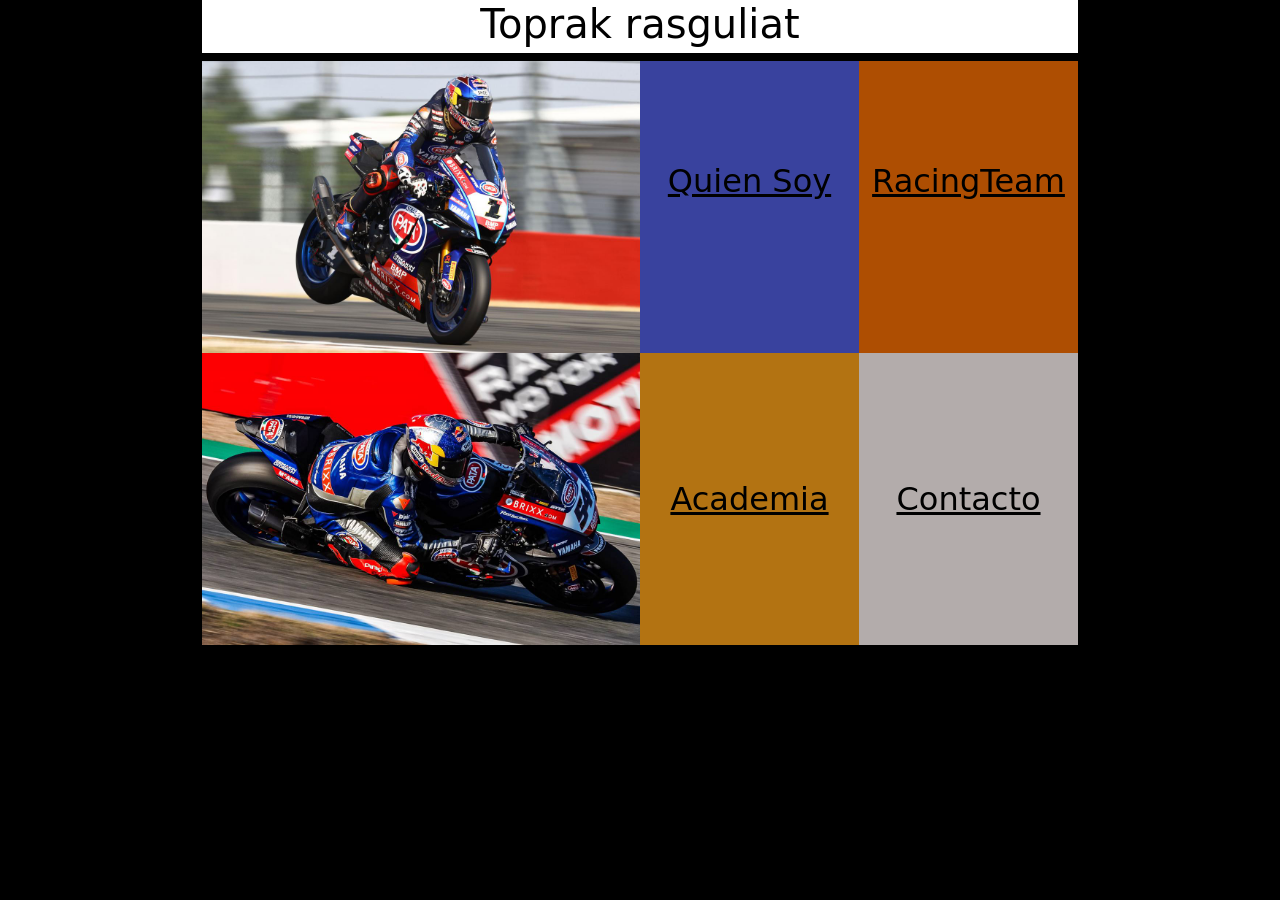
==== index.html @ b1d0558e "modificacione" ====
<!DOCTYPE html>
<html lang="en">
<head>
    <meta charset="UTF-8">
    <meta name="viewport" content="width=device-width, initial-scale=1.0">
    <title>Toprak</title>

    <link href="https://cdn.jsdelivr.net/npm/bootstrap@5.3.1/dist/css/bootstrap.min.css" rel="stylesheet" integrity="sha384-4bw+/aepP/YC94hEpVNVgiZdgIC5+VKNBQNGCHeKRQN+PtmoHDEXuppvnDJzQIu9" crossorigin="anonymous">
<script src="https://cdn.jsdelivr.net/npm/bootstrap@5.3.1/dist/js/bootstrap.bundle.min.js" integrity="sha384-HwwvtgBNo3bZJJLYd8oVXjrBZt8cqVSpeBNS5n7C8IVInixGAoxmnlMuBnhbgrkm" crossorigin="anonymous"></script>

    <link rel="stylesheet" href="./css/style.css">
</head>
<body>
        <div class="container">
            
            <h1>Toprak rasguliat</h1>
            <div class="principal">
                    
                    
                    <div class="div-toprak0"> 
                        <img src="../imagenes/toprak0.jpg">
                    </div>
                    <div class="div-toprak"> 
                        <img src="../imagenes/Toprak-Razgatlioglu-2.jpg">
                    </div>
                    
                        <a class="a-superbikes" href="./pages/superbikes.html">Quien Soy</a>
                    
                        <a class="a-racingteam" href="./pages/racingteam.html">RacingTeam</a>
                  
                        <a class="a-academia" href="./pages/preparaciones.html">Academia</a>
                   
                        <a class="a-contacto" href="./pages/contacto.html">Contacto</a>
                    
                
            </div>
            
        </div>

</body>
</html>
---- css/style.css ----
* {
    margin: 0;
    padding: 0;
    box-sizing: border-box;
}
img {
    width: 100%;
}

body {
    max-width: 900px;
    margin: auto;
    padding: auto;
    background-color: black;
}
a {
    text-decoration: underline;
}

.principal {
    display: flex;
    flex-direction: column;
}

 h1 {
    text-align: center;
    color: black;
    background-color: white;
    margin: 0 0 .5rem 0;
    padding: 0 0 .3rem 0;
}

.a-superbikes {
    display: flex;
    justify-content: center;
    background-color: rgb(82, 95, 225);
    font-size: xx-large;
    opacity: 70%;
    color: black;
    padding-block: .5rem;
}

.a-racingteam {
    display: flex;
    justify-content: center;
    
    background-color: rgb(248, 111, 3);
    font-size: xx-large;
    opacity: 70%;
    color: black;
    padding-block: .5rem;
}
.a-academia {
    display: flex;
    justify-content: center;
    align-items: center;
    background-color: rgb(255, 164, 27);
    font-size: xx-large;
    opacity: 70%;
    color: black;
    padding-block: .5rem;
}
.a-contacto {
    display: flex;
    justify-content: center;
    align-items: center;
    background-color: rgb(255, 246, 244);
    font-size: xx-large;
    opacity: 70%;
    color: black;
    padding-block: .5rem;
    
    
}
@media (min-width: 570px) {
  
    .h2 {
        position: relative;
    }
    .imagen-toprak {
        position: absolutes;
        padding-top: 3rem;
       
    }
    
    .principal {
        display: grid;
        grid-template-columns: 1fr 1fr;
        grid-template-areas: 
        "div-toprak0 div-toprak"
        "div-superbikes div-racingteam"
        "div-academia div-contacto";
        
    }
    
    .a-superbikes {
        padding-block: 6rem;

    }
    .a-racingteam {
        padding-block: 6rem;
    }
    .a-academia {
        padding-block: 6rem;
    }
    .a-contacto {
        padding-block: 6rem;
    }
    
}
@media (min-width: 1000px) {
    
    .h2 {
        position: relative;
    }

    .principal {
        display: grid;
        grid-template-columns: 1fr 1fr 1fr 1fr;
        grid-template-areas: 
        "div-toprak0 div-toprak0 div-superbikes div-racingteam"
        "div-toprak div-toprak div-preparaciones div-contacto"
    }

    .div-toprak0 {
        grid-column-start: 1;
        grid-column-end: 3;
        grid-row-start: 0;
        grid-row-end: 2;
        
    }
    .div-toprak {
        grid-column-start: 1;
        grid-column-end: 3;
        grid-row-start: 0;
        grid-row-end: 3; 
    }

    .a-superbikes:hover {
            transition: background-color 0.5s;
            background-color: rgb(23, 23, 169);
        
        }
    .a-racingteam:hover {
            transition: background-color 0.5s;
            background-color: rgb(120, 68, 6);
    }
    .a-academia:hover {
        transition: background-color 0.5s;
        background-color: rgb(96, 96, 13);
    }
    .a-contacto:hover {
        transition: background-color 0.5s;
        background-color: rgb(88, 88, 89);
    }
}
/* SUPERBIKES */ 
.navbar {
    background-color: red;
}
.toprak-title {
  list-style-type: none;  
  text-decoration: none;
  color: white;
  font-size: xx-large;
  padding-left: 1rem;

}
.navbar-toggler {
    margin-right: 1rem;
}
.navbar-nav {
    padding-left: 1.25rem;
}
.titulo-superbikes {
    
    color: white;
    display: flex;
    justify-content: center;

}
.h2 {
    text-align: center;
    color: white;
    margin: 1rem 0 .5rem 0;
    padding: 0 0 .3rem 0;
}
.p {
    text-align: start;
    color: white;
}
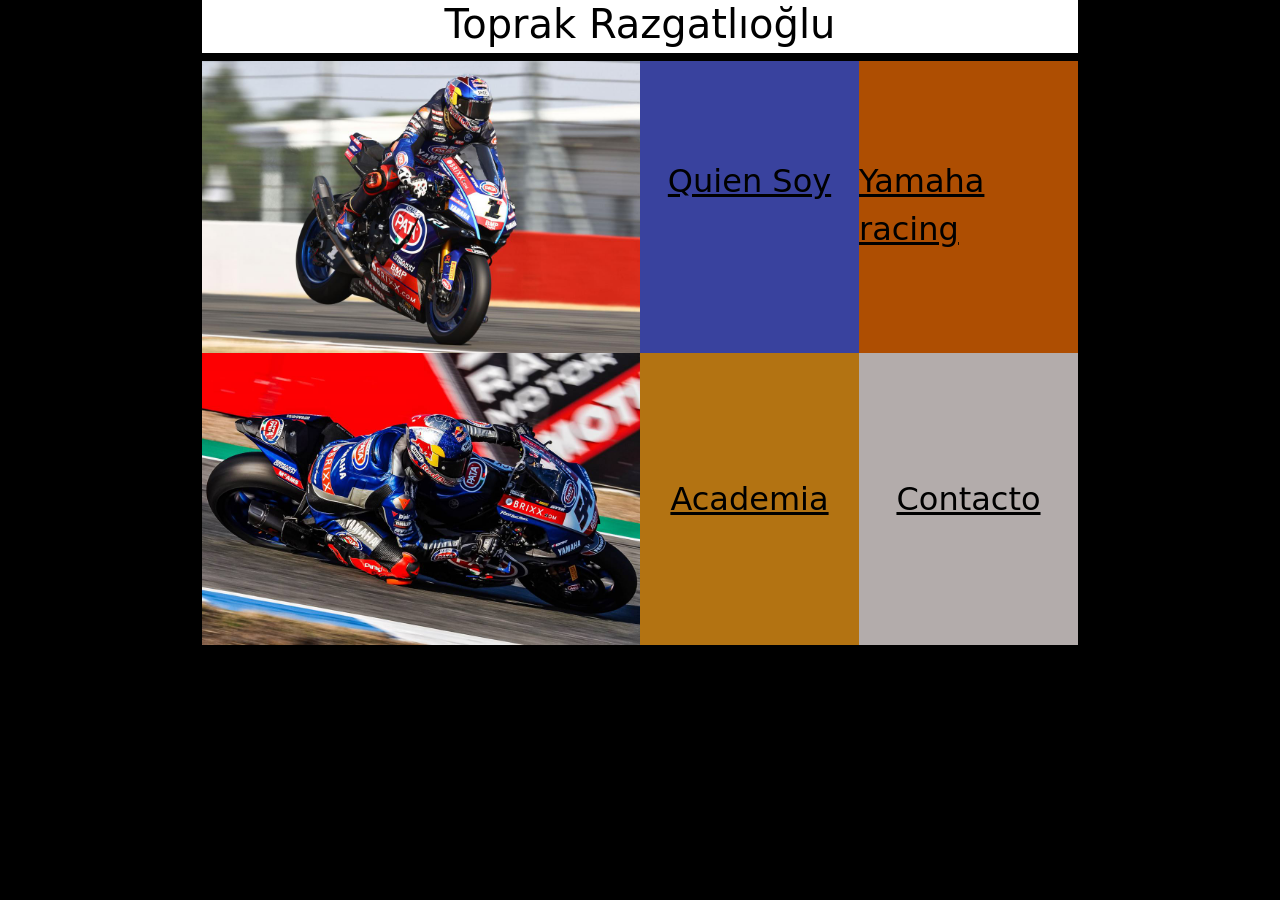
==== commit fefca201: "actualizacion" ====
--- a/index.html
+++ b/index.html
@@ -13,22 +13,22 @@
 <body>
         <div class="container">
             
-            <h1>Toprak rasguliat</h1>
+            <h1>Toprak Razgatlıoğlu</h1>
             <div class="principal">
                     
                     
                     <div class="div-toprak0"> 
-                        <img src="../imagenes/toprak0.jpg">
+                        <img src="./imagenes/toprak0.jpg">
                     </div>
                     <div class="div-toprak"> 
-                        <img src="../imagenes/Toprak-Razgatlioglu-2.jpg">
+                        <img src="./imagenes/Toprak-Razgatlioglu-2.jpg">
                     </div>
                     
-                        <a class="a-superbikes" href="./pages/superbikes.html">Quien Soy</a>
+                        <a class="a-superbikes" href="./pages/quiensoy.html">Quien Soy</a>
                     
-                        <a class="a-racingteam" href="./pages/racingteam.html">RacingTeam</a>
+                        <a class="a-racingteam" href="./pages/yamaha-racing.html">Yamaha racing</a>
                   
-                        <a class="a-academia" href="./pages/preparaciones.html">Academia</a>
+                        <a class="a-academia" href="./pages/academia.html">Academia</a>
                    
                         <a class="a-contacto" href="./pages/contacto.html">Contacto</a>
                     
--- a/css/style.css
+++ b/css/style.css
@@ -72,7 +72,207 @@
     
     
 }
+
+/* QuienSoy */ 
+.navbar {
+    background-color: red;
+    display: flex;
+}
+.menu-mobil-superbikes {
+    width: 100%;
+    display: flex;
+   justify-content: space-between;
+    
+}
+
+.toprak-title {
+  list-style-type: none;  
+  text-decoration: none;
+  color: white;
+  font-size: xx-large;
+  padding-left: 1rem;
+  margin-left: 1rem;
+
+}
+.navbar-toggler {
+    margin-right: 1rem;
+}
+.navbar-nav {
+    padding-left: 2.15rem;
+}
+.titulo-superbikes {
+    
+    color: white;
+    display: flex;
+    justify-content: center;
+
+}
+.h2 {
+    display: flex;
+    justify-content: center;
+    background-color: white;
+    text-align: center;
+    color: black;
+    margin: 1rem 1rem .5rem 1rem;
+    padding: 0 0 .3rem 0;
+    
+}
+.p-quiensoy {
+    text-align: start;
+    color: white;
+    margin: .25rem 1rem 0 1rem;
+}
+.menu-desktop-superbikes {
+    display: none;
+}
+
+/* Yamaha Racing */
+.yamaha_racing {
+    background-color: black;
+    color: white;
+    margin-top: 1rem;
+    padding: 1rem;
+}
+.img-yamaharacing {
+    margin-left: 1rem;
+    max-width: 90%;
+    display: flex;
+    justify-content: center;
+    align-items: center;
+    align-content: center;
+}
+.p-yamaha {
+    color:white;
+    padding: 1rem;
+}
+
+/* Academia */
+
+.div-h1 {
+    display: flex;
+    justify-content: center;
+    align-items: stretch;
+    margin: .5rem 1rem 0rem 1rem;
+    color: white;
+    text-decoration-line: none;
+    font-size: 1.7rem;
+}
+.div-h1 > h1 {
+    padding-inline: 1rem;
+}
+.tarjetitas {
+    display: flex;
+    flex-direction: column;
+    margin-inline: 0rem;
+}
+.tarjetita1 {
+    background-color: #999;
+    margin: 1rem 1rem;
+    flex: 1;
+    max-width: 32rem;
+}
+.h2_academia {
+    display: inline;
+    padding: .1rem .1rem .1rem .1rem;
+    color: white;
+    background-color: red;
+}
+.p_academia {
+    color: white;
+    margin: .5rem .5rem .5rem .5rem;
+}
+.a_academia {
+    text-decoration: none;
+    list-style-type: none;
+    color: white;
+    background-color: black;
+    font-size: larger;
+    border-radius: .1rem ;
+}
+.img-academia {
+    width: 95%;
+    margin-inline: 1rem;
+    justify-content: center;
+    align-items: center;
+    align-content: center;
+}
+
+/* CONTACTO */
+.h1-contacto {
+    margin: 1rem 0 1rem 0;
+}
+.contacto {
+    display: flex;
+    justify-content: center;
+    align-items: stretch;
+    margin: 0rem 1rem 0rem 1rem;
+    color: white;
+    text-decoration-line: none;
+    font-size: 1.7rem;
+}
+.label {
+    color: white;
+}
+
+form {
+    margin: 0 auto;
+    width: 250px;
+    padding: 1em;
+    border: 1px solid #ccc;
+    border-radius: 1em;
+  }
+  
+ul {
+    list-style: none;
+    padding: 0;
+    margin: 0;
+  }
+  
+form li + li {
+    margin-top: 1em;
+  }
+  
+label {
+    display: inline-block;
+    width: 90px;
+    text-align: left;
+    
+  }
+  
+input,textarea {
+    font: 1em sans-serif;
+    width: 200px;
+    box-sizing: border-box;
+    border: 1px solid #999;
+  }
+  
+input:focus,textarea:focus {
+    border-color: #000;
+  }
+  
+textarea {
+    vertical-align: top;
+    height: 3em;
+  }
+  
+.button {
+    padding-left: 90px; 
+  }
+  
+button {
+    margin-left: 0.5em;
+  }
+  
+.boton-enviar {
+    display: flex;
+    margin: 0.3rem 1rem 1rem 0rem;
+    font-size: large; 
+    }
+
+    
+
 @media (min-width: 570px) {
+
   
     .h2 {
         position: relative;
@@ -106,8 +306,179 @@
     .a-contacto {
         padding-block: 6rem;
     }
-    
-}
+
+    /* Medias Quien soy */
+   .navbar {
+    display: flex;
+    
+   }
+    .menu-mobil-superbikes {
+        display: none;
+    }
+    .menu-desktop-superbikes {
+        display: flex; 
+        flex: 1;
+        justify-content: space-between;  
+        display: flex;
+        flex: 1;
+        align-content: center;
+        align-items: center;
+        margin-right: 2rem;
+    }
+    .menu-desktop-superbikes > * {
+        list-style-type: none;
+        text-decoration: none;
+        color:black;
+        background-color: white;
+        padding-inline: .1rem;
+    }
+    .toprak-title {
+        color: white;
+        background-color: transparent;
+    }
+    .main_quiensoy {
+        display: flex;
+        flex-direction: column;
+    }
+    .quien_soy_img {
+        display: flex;
+        width: 50%;
+        align-items: center;
+        align-content: center;
+    }
+   
+    .div_quiensoy_letras {
+        display: flex;
+        flex-direction: row;
+        align-items: center;
+        flex: 1;
+        justify-content: space-around;
+        
+    }
+    .h2 {
+        display: flex;  
+    }
+    .p-quiensoy {
+        display: flex;
+        text-align: center;  
+        max-width: 10rem;
+    }
+    .quien_soy_img2 {
+        max-width: 24%;
+        
+    }
+
+    /* MEDIAS ACADEMIA */
+
+    .tarjetitas {
+        display: flex;
+        flex-direction: row;
+        padding-inline:1rem ;
+    }
+    .tarjetita1 {
+        background-color: #999;
+        margin: 1rem 1rem;
+        flex: 1;
+    }
+    .h2_academia {
+        display: inline;
+        padding: .1rem .1rem .1rem .1rem;
+        color: white;
+        background-color: red;
+    }
+    .p_academia {
+        color: white;
+        margin: .5rem .5rem .5rem .5rem;
+    }
+    .a_academia {
+        text-decoration: none;
+        list-style-type: none;
+        color: white;
+        background-color: black;
+        font-size: larger;
+        border-radius: .1rem ;
+    }
+    .img-academia {
+        width: 95%;
+        margin-inline: 1rem;
+    }
+
+    /* MEDIAS CONTACTO*/
+    .h1-contacto {
+        margin: 1rem 0 1rem 0;
+        }
+    .contacto {
+        display: flex;
+        justify-content: center;
+        align-items: stretch;
+        margin: 0rem 1rem 0rem 1rem;
+        color: white;
+        text-decoration-line: none;
+        font-size: 1.7rem;
+    }
+    .label {
+        color: white;
+    }
+    
+    form {
+        margin: 0 auto;
+        width: 400px;
+        padding: 1em;
+        border: 1px solid #ccc;
+        border-radius: 1em;
+      }
+      
+    ul {
+        list-style: none;
+        padding: 0;
+        margin: 0;
+      }
+      
+    form li + li {
+        margin-top: 1em;
+      }
+      
+    label {
+        display: inline-block;
+        width: 90px;
+        text-align: left;
+        
+      }
+      
+    input,textarea {
+        font: 1em sans-serif;
+        width: 320px;
+        box-sizing: border-box;
+        border: 1px solid #999;
+      }
+      
+    input:focus,textarea:focus {
+        border-color: #000;
+      }
+      
+    textarea {
+        vertical-align: top;
+        height: 9em;
+      }
+      
+    .button {
+        padding-left: 90px; 
+      }
+      
+    button {
+        margin-left: 0.5em;
+      }
+      
+    .boton-enviar {
+        display: flex;
+        margin: 0.3rem 1rem 1rem 0rem;
+        align-content: center;
+        font-size: medium;
+        }
+
+}
+
+
 @media (min-width: 1000px) {
     
     .h2 {
@@ -154,43 +525,4 @@
         background-color: rgb(88, 88, 89);
     }
 }
-/* SUPERBIKES */ 
-.navbar {
-    background-color: red;
-}
-.toprak-title {
-  list-style-type: none;  
-  text-decoration: none;
-  color: white;
-  font-size: xx-large;
-  padding-left: 1rem;
-
-}
-.navbar-toggler {
-    margin-right: 1rem;
-}
-.navbar-nav {
-    padding-left: 1.25rem;
-}
-.titulo-superbikes {
-    
-    color: white;
-    display: flex;
-    justify-content: center;
-
-}
-.h2 {
-    text-align: center;
-    color: white;
-    margin: 1rem 0 .5rem 0;
-    padding: 0 0 .3rem 0;
-}
-.p {
-    text-align: start;
-    color: white;
-}
-
-
- 
-
-
+
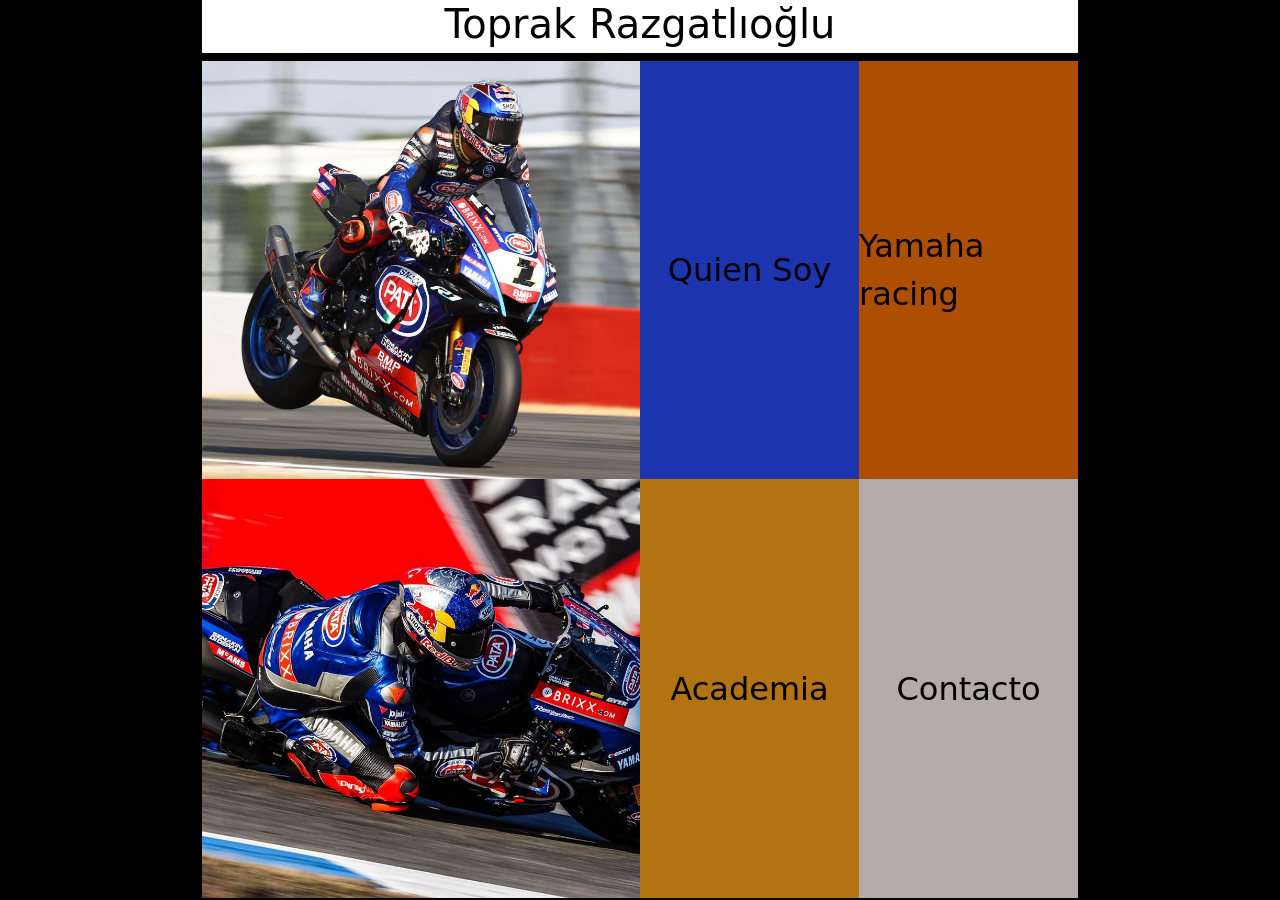
==== commit 566c906d: "SegundaEntrega" ====
--- a/index.html
+++ b/index.html
@@ -24,7 +24,7 @@
                         <img src="./imagenes/Toprak-Razgatlioglu-2.jpg">
                     </div>
                     
-                        <a class="a-superbikes" href="./pages/quiensoy.html">Quien Soy</a>
+                        <a class="a-quiensoy" href="./pages/quiensoy.html">Quien Soy</a>
                     
                         <a class="a-racingteam" href="./pages/yamaha-racing.html">Yamaha racing</a>
                   
--- a/css/style.css
+++ b/css/style.css
@@ -2,55 +2,62 @@
     margin: 0;
     padding: 0;
     box-sizing: border-box;
-}
-img {
+  }
+  
+  img {
     width: 100%;
-}
+    object-fit: cover;
+    height: 100%;
 
-body {
+  }
+  
+  body {
     max-width: 900px;
     margin: auto;
     padding: auto;
     background-color: black;
-}
-a {
-    text-decoration: underline;
-}
-
-.principal {
+  }
+  
+  a {
+    text-decoration: none;
+  }
+  
+  .principal {
     display: flex;
     flex-direction: column;
-}
-
- h1 {
+  }
+  
+  h1 {
     text-align: center;
     color: black;
     background-color: white;
-    margin: 0 0 .5rem 0;
-    padding: 0 0 .3rem 0;
-}
-
-.a-superbikes {
-    display: flex;
-    justify-content: center;
-    background-color: rgb(82, 95, 225);
+    margin: 0 0 0.5rem 0;
+    padding: 0 0 0.3rem 0;
+  }
+  
+  .a-quiensoy {
+    display: flex;
+    justify-content: center;
+    background-color: rgb(41, 76, 250);
     font-size: xx-large;
     opacity: 70%;
     color: black;
-    padding-block: .5rem;
-}
-
-.a-racingteam {
-    display: flex;
-    justify-content: center;
-    
+    padding-block: 0.5rem;
+    align-items: center;
+  }
+  
+  .a-racingteam {
+    display: flex;
+    justify-content: center;
     background-color: rgb(248, 111, 3);
     font-size: xx-large;
     opacity: 70%;
     color: black;
-    padding-block: .5rem;
-}
-.a-academia {
+    padding-block: 0.5rem;
+    align-items: center;
+  }
+  
+  .a-academia {
     display: flex;
     justify-content: center;
     align-items: center;
@@ -58,9 +65,11 @@
     font-size: xx-large;
     opacity: 70%;
     color: black;
-    padding-block: .5rem;
-}
-.a-contacto {
+    padding-block: 0.5rem;
+    align-items: center;
+  }
+  
+  .a-contacto {
     display: flex;
     justify-content: center;
     align-items: center;
@@ -68,140 +77,150 @@
     font-size: xx-large;
     opacity: 70%;
     color: black;
-    padding-block: .5rem;
-    
-    
-}
-
-/* QuienSoy */ 
-.navbar {
+    padding-block: 0.5rem;
+    align-items: center;
+  }
+  
+  /* QuienSoy */
+  .navbar {
     background-color: red;
     display: flex;
-}
-.menu-mobil-superbikes {
+  }
+  
+  .menu-mobil-superbikes {
     width: 100%;
     display: flex;
-   justify-content: space-between;
-    
-}
-
-.toprak-title {
-  list-style-type: none;  
-  text-decoration: none;
-  color: white;
-  font-size: xx-large;
-  padding-left: 1rem;
-  margin-left: 1rem;
-
-}
-.navbar-toggler {
+    justify-content: space-between;
+  }
+  
+  .toprak-title {
+    list-style-type: none;
+    text-decoration: none;
+    color: white;
+    font-size: xx-large;
+    padding-left: 1rem;
+    margin-left: 1rem;
+  }
+  
+  .navbar-toggler {
     margin-right: 1rem;
-}
-.navbar-nav {
+  }
+  
+  .navbar-nav {
     padding-left: 2.15rem;
-}
-.titulo-superbikes {
-    
-    color: white;
-    display: flex;
-    justify-content: center;
-
-}
-.h2 {
+  }
+  
+  .titulo-superbikes {
+    color: white;
+    display: flex;
+    justify-content: center;
+  }
+  
+  .h2 {
     display: flex;
     justify-content: center;
     background-color: white;
     text-align: center;
     color: black;
-    margin: 1rem 1rem .5rem 1rem;
-    padding: 0 0 .3rem 0;
-    
-}
-.p-quiensoy {
+    margin: 1rem 1rem 0.5rem 1rem;
+    padding: 0 0 0.3rem 0;
+  }
+  
+  .p-quiensoy {
     text-align: start;
     color: white;
-    margin: .25rem 1rem 0 1rem;
-}
-.menu-desktop-superbikes {
+    margin: 0.25rem 1rem 0 1rem;
+  }
+  
+  .menu-desktop-superbikes {
     display: none;
-}
-
-/* Yamaha Racing */
-.yamaha_racing {
+  }
+  
+  /* Yamaha Racing */
+  .yamaha_racing {
     background-color: black;
     color: white;
     margin-top: 1rem;
     padding: 1rem;
-}
-.img-yamaharacing {
+  }
+  
+  .img-yamaharacing {
     margin-left: 1rem;
     max-width: 90%;
     display: flex;
     justify-content: center;
     align-items: center;
     align-content: center;
-}
-.p-yamaha {
-    color:white;
+  }
+  
+  .p-yamaha {
+    color: white;
     padding: 1rem;
-}
-
-/* Academia */
-
-.div-h1 {
+  }
+  
+  /* Academia */
+  .div-h1 {
     display: flex;
     justify-content: center;
     align-items: stretch;
-    margin: .5rem 1rem 0rem 1rem;
+    margin: 0.5rem 1rem 0rem 1rem;
     color: white;
     text-decoration-line: none;
     font-size: 1.7rem;
-}
-.div-h1 > h1 {
+  }
+  
+  .div-h1 > h1 {
     padding-inline: 1rem;
-}
-.tarjetitas {
+  }
+  
+  .tarjetitas {
     display: flex;
     flex-direction: column;
     margin-inline: 0rem;
-}
-.tarjetita1 {
+  }
+  
+  .tarjetita1 {
     background-color: #999;
     margin: 1rem 1rem;
     flex: 1;
     max-width: 32rem;
-}
-.h2_academia {
+  }
+  
+  .h2_academia {
     display: inline;
-    padding: .1rem .1rem .1rem .1rem;
+    padding: 0.1rem 0.1rem 0.1rem 0.1rem;
     color: white;
     background-color: red;
-}
-.p_academia {
-    color: white;
-    margin: .5rem .5rem .5rem .5rem;
-}
-.a_academia {
+  }
+  
+  .p_academia {
+    color: white;
+    margin: 0.5rem 0.5rem 0.5rem 0.5rem;
+  }
+  
+  .a_academia {
     text-decoration: none;
     list-style-type: none;
     color: white;
     background-color: black;
     font-size: larger;
-    border-radius: .1rem ;
-}
-.img-academia {
+    border-radius: 0.1rem;
+  }
+  
+  .img-academia {
     width: 95%;
     margin-inline: 1rem;
     justify-content: center;
     align-items: center;
     align-content: center;
-}
-
-/* CONTACTO */
-.h1-contacto {
+  }
+  
+  /* CONTACTO */
+  .h1-contacto {
     margin: 1rem 0 1rem 0;
-}
-.contacto {
+  }
+  
+  .contacto {
     display: flex;
     justify-content: center;
     align-items: stretch;
@@ -209,12 +228,13 @@
     color: white;
     text-decoration-line: none;
     font-size: 1.7rem;
-}
-.label {
-    color: white;
-}
-
-form {
+  }
+  
+  .label {
+    color: white;
+  }
+  
+  form {
     margin: 0 auto;
     width: 250px;
     padding: 1em;
@@ -222,307 +242,266 @@
     border-radius: 1em;
   }
   
-ul {
+  ul {
     list-style: none;
     padding: 0;
     margin: 0;
   }
   
-form li + li {
+  form li + li {
     margin-top: 1em;
   }
   
-label {
+  label {
     display: inline-block;
     width: 90px;
     text-align: left;
-    
-  }
-  
-input,textarea {
+  }
+  
+  input, textarea {
     font: 1em sans-serif;
     width: 200px;
     box-sizing: border-box;
     border: 1px solid #999;
   }
   
-input:focus,textarea:focus {
+  input:focus, textarea:focus {
     border-color: #000;
   }
   
-textarea {
+  textarea {
     vertical-align: top;
     height: 3em;
   }
   
-.button {
-    padding-left: 90px; 
-  }
-  
-button {
+  .button {
+    padding-left: 90px;
+  }
+  
+  button {
     margin-left: 0.5em;
   }
   
-.boton-enviar {
+  .boton-enviar {
     display: flex;
     margin: 0.3rem 1rem 1rem 0rem;
-    font-size: large; 
-    }
-
-    
-
-@media (min-width: 570px) {
-
-  
+    font-size: large;
+  }
+  
+  @media (min-width: 570px) {
     .h2 {
-        position: relative;
+      position: relative;
     }
     .imagen-toprak {
-        position: absolutes;
-        padding-top: 3rem;
-       
-    }
-    
+      position: absolutes;
+      padding-top: 1rem;
+    }
     .principal {
-        display: grid;
-        grid-template-columns: 1fr 1fr;
-        grid-template-areas: 
-        "div-toprak0 div-toprak"
-        "div-superbikes div-racingteam"
-        "div-academia div-contacto";
-        
-    }
-    
-    .a-superbikes {
-        padding-block: 6rem;
-
+      display: grid;
+      grid-template-columns: 1fr 1fr;
+      grid-template-areas: "div-toprak0 div-toprak" "div-superbikes div-racingteam" "div-academia div-contacto";
+      margin-top: 0.5rem;
+      min-height: 93vh;
+    }
+    .a-quiensoy {
+      padding-block: 6rem;
     }
     .a-racingteam {
-        padding-block: 6rem;
+      padding-block: 6rem;
     }
     .a-academia {
-        padding-block: 6rem;
+      padding-block: 6rem;
     }
     .a-contacto {
-        padding-block: 6rem;
-    }
-
+      padding-block: 6rem;
+    }
     /* Medias Quien soy */
-   .navbar {
-    display: flex;
-    
-   }
+    .navbar {
+      display: flex;
+    }
     .menu-mobil-superbikes {
-        display: none;
+      display: none;
     }
     .menu-desktop-superbikes {
-        display: flex; 
-        flex: 1;
-        justify-content: space-between;  
-        display: flex;
-        flex: 1;
-        align-content: center;
-        align-items: center;
-        margin-right: 2rem;
+      display: flex;
+      flex: 1;
+      justify-content: space-between;
+      display: flex;
+      flex: 1;
+      align-content: center;
+      align-items: center;
+      margin-right: 2rem;
     }
     .menu-desktop-superbikes > * {
-        list-style-type: none;
-        text-decoration: none;
-        color:black;
-        background-color: white;
-        padding-inline: .1rem;
+      list-style-type: none;
+      text-decoration: none;
+      color: black;
+      background-color: white;
+      padding-inline: 0.1rem;
     }
     .toprak-title {
-        color: white;
-        background-color: transparent;
+      color: white;
+      background-color: transparent;
     }
     .main_quiensoy {
-        display: flex;
-        flex-direction: column;
+      display: flex;
+      flex-direction: column;
     }
     .quien_soy_img {
-        display: flex;
-        width: 50%;
-        align-items: center;
-        align-content: center;
-    }
-   
+      display: flex;
+      width: 50%;
+      align-items: center;
+      align-content: center;
+    }
     .div_quiensoy_letras {
-        display: flex;
-        flex-direction: row;
-        align-items: center;
-        flex: 1;
-        justify-content: space-around;
-        
+      display: flex;
+      flex-direction: row;
+      align-items: center;
+      flex: 1;
+      justify-content: space-around;
     }
     .h2 {
-        display: flex;  
+      display: flex;
     }
     .p-quiensoy {
-        display: flex;
-        text-align: center;  
-        max-width: 10rem;
+      display: flex;
+      text-align: center;
+      max-width: 10rem;
     }
     .quien_soy_img2 {
-        max-width: 24%;
-        
-    }
-
+      max-width: 24%;
+    }
     /* MEDIAS ACADEMIA */
-
     .tarjetitas {
-        display: flex;
-        flex-direction: row;
-        padding-inline:1rem ;
+      display: flex;
+      flex-direction: row;
+      padding-inline: 1rem;
     }
     .tarjetita1 {
-        background-color: #999;
-        margin: 1rem 1rem;
-        flex: 1;
+      background-color: #999;
+      margin: 1rem 1rem;
+      flex: 1;
     }
     .h2_academia {
-        display: inline;
-        padding: .1rem .1rem .1rem .1rem;
-        color: white;
-        background-color: red;
+      display: inline;
+      padding: 0.1rem 0.1rem 0.1rem 0.1rem;
+      color: white;
+      background-color: red;
     }
     .p_academia {
-        color: white;
-        margin: .5rem .5rem .5rem .5rem;
+      color: white;
+      margin: 0.5rem 0.5rem 0.5rem 0.5rem;
     }
     .a_academia {
-        text-decoration: none;
-        list-style-type: none;
-        color: white;
-        background-color: black;
-        font-size: larger;
-        border-radius: .1rem ;
+      text-decoration: none;
+      list-style-type: none;
+      color: white;
+      background-color: black;
+      font-size: larger;
+      border-radius: 0.1rem;
     }
     .img-academia {
-        width: 95%;
-        margin-inline: 1rem;
-    }
-
+      width: 95%;
+      margin-inline: 1rem;
+    }
     /* MEDIAS CONTACTO*/
     .h1-contacto {
-        margin: 1rem 0 1rem 0;
-        }
+      margin: 1rem 0 1rem 0;
+    }
     .contacto {
-        display: flex;
-        justify-content: center;
-        align-items: stretch;
-        margin: 0rem 1rem 0rem 1rem;
-        color: white;
-        text-decoration-line: none;
-        font-size: 1.7rem;
+      display: flex;
+      justify-content: center;
+      align-items: stretch;
+      margin: 0rem 1rem 0rem 1rem;
+      color: white;
+      text-decoration-line: none;
+      font-size: 1.7rem;
     }
     .label {
-        color: white;
-    }
-    
+      color: white;
+    }
     form {
-        margin: 0 auto;
-        width: 400px;
-        padding: 1em;
-        border: 1px solid #ccc;
-        border-radius: 1em;
-      }
-      
+      margin: 0 auto;
+      width: 400px;
+      padding: 1em;
+      border: 1px solid #ccc;
+      border-radius: 1em;
+    }
     ul {
-        list-style: none;
-        padding: 0;
-        margin: 0;
-      }
-      
+      list-style: none;
+      padding: 0;
+      margin: 0;
+    }
     form li + li {
-        margin-top: 1em;
-      }
-      
+      margin-top: 1em;
+    }
     label {
-        display: inline-block;
-        width: 90px;
-        text-align: left;
-        
-      }
-      
-    input,textarea {
-        font: 1em sans-serif;
-        width: 320px;
-        box-sizing: border-box;
-        border: 1px solid #999;
-      }
-      
-    input:focus,textarea:focus {
-        border-color: #000;
-      }
-      
+      display: inline-block;
+      width: 90px;
+      text-align: left;
+    }
+    input, textarea {
+      font: 1em sans-serif;
+      width: 320px;
+      box-sizing: border-box;
+      border: 1px solid #999;
+    }
+    input:focus, textarea:focus {
+      border-color: #000;
+    }
     textarea {
-        vertical-align: top;
-        height: 9em;
-      }
-      
+      vertical-align: top;
+      height: 9em;
+    }
     .button {
-        padding-left: 90px; 
-      }
-      
+      padding-left: 90px;
+    }
     button {
-        margin-left: 0.5em;
-      }
-      
+      margin-left: 0.5em;
+    }
     .boton-enviar {
-        display: flex;
-        margin: 0.3rem 1rem 1rem 0rem;
-        align-content: center;
-        font-size: medium;
-        }
-
-}
-
-
-@media (min-width: 1000px) {
-    
+      display: flex;
+      margin: 0.3rem 1rem 1rem 0rem;
+      align-content: center;
+      font-size: medium;
+    }
+  }
+  @media (min-width: 1000px) {
     .h2 {
-        position: relative;
-    }
-
+      position: relative;
+    }
     .principal {
-        display: grid;
-        grid-template-columns: 1fr 1fr 1fr 1fr;
-        grid-template-areas: 
-        "div-toprak0 div-toprak0 div-superbikes div-racingteam"
-        "div-toprak div-toprak div-preparaciones div-contacto"
-    }
-
+      display: grid;
+      grid-template-columns: 1fr 1fr 1fr 1fr;
+      grid-template-areas: "div-toprak0 div-toprak0 div-superbikes div-racingteam" "div-toprak div-toprak div-preparaciones div-contacto";
+      min-height: 93vh;
+    }
     .div-toprak0 {
-        grid-column-start: 1;
-        grid-column-end: 3;
-        grid-row-start: 0;
-        grid-row-end: 2;
-        
+      grid-column-start: 1;
+      grid-column-end: 3;
+      grid-row-start: 0;
+      grid-row-end: 2;
     }
     .div-toprak {
-        grid-column-start: 1;
-        grid-column-end: 3;
-        grid-row-start: 0;
-        grid-row-end: 3; 
-    }
-
-    .a-superbikes:hover {
-            transition: background-color 0.5s;
-            background-color: rgb(23, 23, 169);
-        
-        }
+      grid-column-start: 1;
+      grid-column-end: 3;
+      grid-row-start: 0;
+      grid-row-end: 3;
+    }
+    .a-quiensoy:hover {
+      transition: background-color 0.5s;
+      background-color: rgb(43, 46, 218);
+    }
     .a-racingteam:hover {
-            transition: background-color 0.5s;
-            background-color: rgb(120, 68, 6);
+      transition: background-color 0.5s;
+      background-color: rgb(120, 68, 6);
     }
     .a-academia:hover {
-        transition: background-color 0.5s;
-        background-color: rgb(96, 96, 13);
+      transition: background-color 0.5s;
+      background-color: rgb(96, 96, 13);
     }
     .a-contacto:hover {
-        transition: background-color 0.5s;
-        background-color: rgb(88, 88, 89);
-    }
-}
-
+      transition: background-color 0.5s;
+      background-color: rgb(88, 88, 89);
+    }
+  }/*# sourceMappingURL=estilo.css.map */
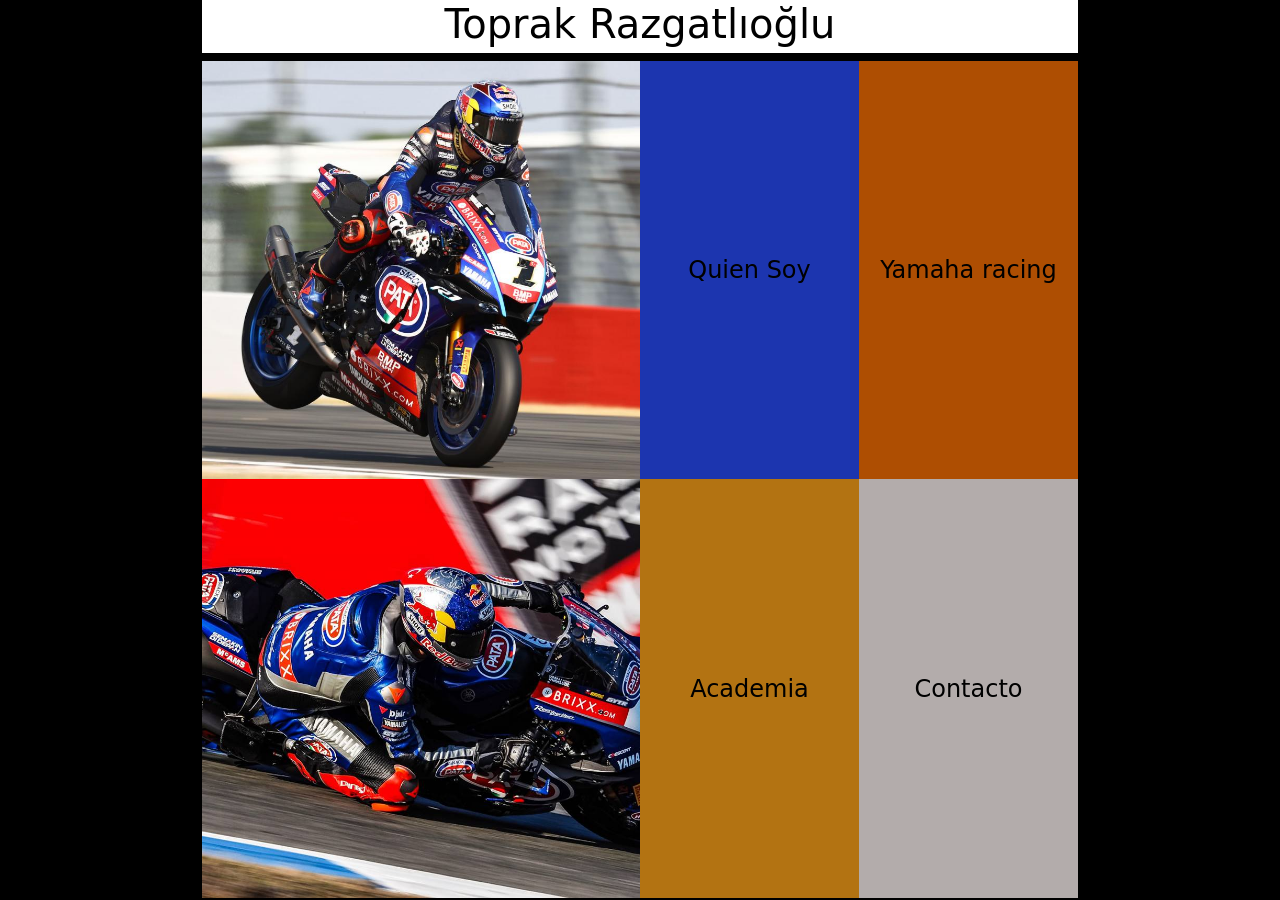
==== commit 08ad7cbc: "PenultimaEntrega" ====
--- a/index.html
+++ b/index.html
@@ -5,35 +5,39 @@
     <meta name="viewport" content="width=device-width, initial-scale=1.0">
     <title>Toprak</title>
 
+    <meta name="description" content="Toprak-Razgatlioglu actual corredor de WorldSBK y sus logros." />
+    <meta name="keywords" content="Toprak, Yamaha, WorldSBK, velocidad, Superbikes, MotoGP, Ducatti, Alvaro Bautista"/>
+
     <link href="https://cdn.jsdelivr.net/npm/bootstrap@5.3.1/dist/css/bootstrap.min.css" rel="stylesheet" integrity="sha384-4bw+/aepP/YC94hEpVNVgiZdgIC5+VKNBQNGCHeKRQN+PtmoHDEXuppvnDJzQIu9" crossorigin="anonymous">
 <script src="https://cdn.jsdelivr.net/npm/bootstrap@5.3.1/dist/js/bootstrap.bundle.min.js" integrity="sha384-HwwvtgBNo3bZJJLYd8oVXjrBZt8cqVSpeBNS5n7C8IVInixGAoxmnlMuBnhbgrkm" crossorigin="anonymous"></script>
 
-    <link rel="stylesheet" href="./css/style.css">
+    <link rel="stylesheet" href="./css/estilo.css">
 </head>
 <body>
         <div class="container">
             
-            <h1>Toprak Razgatlıoğlu</h1>
-            <div class="principal">
-                    
-                    
+            <header>
+                <h1>Toprak Razgatlıoğlu</h1>
+                
+            </header>
+                        
+            <main class="principal">
                     <div class="div-toprak0"> 
-                        <img src="./imagenes/toprak0.jpg">
+                        <img src="./imagenes/toprak0.jpg" alt="Toprak frenando">
                     </div>
                     <div class="div-toprak"> 
-                        <img src="./imagenes/Toprak-Razgatlioglu-2.jpg">
+                        <img src="./imagenes/Toprak-Razgatlioglu-2.jpg" alt="Toprak en curva">
                     </div>
                     
-                        <a class="a-quiensoy" href="./pages/quiensoy.html">Quien Soy</a>
+                    <a class="a-quiensoy" href="./pages/quiensoy.html">Quien Soy</a>
+                
+                    <a class="a-racingteam" href="./pages/yamaha-racing.html">Yamaha racing</a>
+                
+                    <a class="a-academia" href="./pages/academia.html">Academia</a>
+                
+                    <a class="a-contacto" href="./pages/contacto.html">Contacto</a>
                     
-                        <a class="a-racingteam" href="./pages/yamaha-racing.html">Yamaha racing</a>
-                  
-                        <a class="a-academia" href="./pages/academia.html">Academia</a>
-                   
-                        <a class="a-contacto" href="./pages/contacto.html">Contacto</a>
-                    
-                
-            </div>
+            </main>
             
         </div>
 
--- a/css/estilo.css
+++ b/css/estilo.css
@@ -0,0 +1,708 @@
+* {
+  margin: 0;
+  padding: 0;
+  box-sizing: border-box;
+}
+
+img {
+  width: 100%;
+  -o-object-fit: cover;
+     object-fit: cover;
+  height: 100%;
+}
+
+body {
+  max-width: 900px;
+  margin: auto;
+  padding: auto;
+  background-color: black;
+}
+
+h1 {
+  text-align: center;
+  color: black;
+  background-color: white;
+  margin: 0 0 0.5rem 0;
+  padding: 0 0 0.3rem 0;
+}
+
+.principal {
+  display: flex;
+  flex-direction: column;
+}
+.principal a {
+  text-decoration: none;
+}
+.principal .a-quiensoy {
+  display: flex;
+  justify-content: center;
+  background-color: rgb(41, 76, 250);
+  font-size: x-large;
+  opacity: 70%;
+  color: black;
+  padding-block: 0.5rem;
+  align-items: center;
+}
+.principal .a-racingteam {
+  display: flex;
+  justify-content: center;
+  background-color: rgb(248, 111, 3);
+  font-size: x-large;
+  opacity: 70%;
+  color: black;
+  padding-block: 0.5rem;
+  padding-right: 1rem;
+  align-items: center;
+}
+.principal .a-academia {
+  display: flex;
+  justify-content: center;
+  align-items: center;
+  background-color: rgb(255, 164, 27);
+  font-size: x-large;
+  opacity: 70%;
+  color: black;
+  padding-block: 0.5rem;
+  align-items: center;
+}
+.principal .a-contacto {
+  display: flex;
+  justify-content: center;
+  align-items: center;
+  background-color: rgb(255, 246, 244);
+  font-size: x-large;
+  opacity: 70%;
+  color: black;
+  padding-block: 0.5rem;
+  align-items: center;
+}
+
+@media screen and (min-width: 570px) {
+  .principal {
+    display: grid;
+    grid-template-columns: 1fr 1fr;
+    grid-template-areas: "div-toprak0 div-toprak" "div-superbikes div-racingteam" "div-academia div-contacto";
+    margin-top: 0.5rem;
+    min-height: 93vh;
+  }
+  .principal .a-quiensoy {
+    padding-block: 6rem;
+  }
+  .principal .a-racingteam {
+    padding-block: 6rem;
+  }
+  .principal .a-academia {
+    padding-block: 6rem;
+  }
+  .principal .a-contacto {
+    padding-block: 6rem;
+  }
+}
+@media screen and (min-width: 1000px) {
+  .principal {
+    display: grid;
+    grid-template-columns: 1fr 1fr 1fr 1fr;
+    grid-template-areas: "div-toprak0 div-toprak0 div-superbikes div-racingteam" "div-toprak div-toprak div-preparaciones div-contacto";
+    min-height: 93vh;
+  }
+  .principal .div-toprak0 {
+    grid-column-start: 1;
+    grid-column-end: 3;
+    grid-row-start: 0;
+    grid-row-end: 2;
+  }
+  .principal .div-toprak {
+    grid-column-start: 1;
+    grid-column-end: 3;
+    grid-row-start: 0;
+    grid-row-end: 3;
+  }
+  .principal .a-quiensoy {
+    padding-block: 6rem;
+    padding-inline: 0;
+  }
+  .principal .a-racingteam {
+    padding-block: 6rem;
+    padding-inline: 0;
+  }
+  .principal .a-academia {
+    padding-block: 6rem;
+  }
+  .principal .a-contacto {
+    padding-block: 6rem;
+  }
+  .principal .a-quiensoy:hover {
+    transition: background-color 0.5s;
+    margin: 0.5rem 0.9rem 0.9rem 0.9rem;
+  }
+  .principal .a-racingteam:hover {
+    transition: background-color 0.5s;
+    margin: 0.5rem 0.9rem 0.9rem 0.9rem;
+    padding-left: 0rem;
+  }
+  .principal .a-academia:hover {
+    transition: background-color 0.5s;
+    margin: 0.9rem 0.9rem 0.9rem 0.9rem;
+  }
+  .principal .a-contacto:hover {
+    transition: background-color 0.5s;
+    margin: 0.9rem 0.9rem 0.9rem 0.9rem;
+  }
+}
+.navbar {
+  background-color: red;
+  display: flex;
+}
+.navbar .toprak-title:hover {
+  background-color: rgb(255, 255, 255);
+  transform: scale(1.35) rotate(0deg);
+  color: #000;
+}
+.navbar .a-inicio:hover {
+  transform: scale(1.6) rotate(5deg);
+}
+.navbar .a-yamaha:hover {
+  transform: scale(1.6) rotate(5deg);
+}
+.navbar .a-academiaa:hover {
+  transform: scale(1.6) rotate(5deg);
+}
+.navbar .a-contactoo:hover {
+  transform: scale(1.6) rotate(5deg);
+}
+@media screen and (min-width: 570px) {
+  .navbar .navbar {
+    display: flex;
+  }
+}
+.navbar .menu-mobil-superbikes {
+  width: 100%;
+  display: flex;
+  justify-content: space-between;
+}
+@media screen and (min-width: 570px) {
+  .navbar .menu-mobil-superbikes {
+    display: none;
+  }
+}
+
+.toprak-title {
+  list-style-type: none;
+  text-decoration: none;
+  color: white;
+  font-size: xx-large;
+  padding-left: 1rem;
+  margin-left: 1rem;
+}
+
+.navbar-toggler {
+  margin-right: 1rem;
+}
+
+.navbar-nav {
+  padding-left: 2.15rem;
+}
+
+.titulo-superbikes {
+  color: white;
+  display: flex;
+  justify-content: center;
+}
+
+.h2 {
+  display: flex;
+  justify-content: center;
+  background-color: white;
+  text-align: center;
+  color: black;
+  margin: 1rem 1rem 0.5rem 1rem;
+  padding: 0 0 0.3rem 0;
+}
+
+.p-quiensoy {
+  text-align: start;
+  color: white;
+  margin: 0.25rem 1rem 0 1rem;
+}
+
+.menu-desktop-superbikes {
+  display: none;
+}
+@media screen and (min-width: 570px) {
+  .menu-desktop-superbikes {
+    display: flex;
+    flex: 1;
+    justify-content: space-between;
+    display: flex;
+    flex: 1;
+    align-content: center;
+    align-items: center;
+    margin-right: 2rem;
+  }
+  .menu-desktop-superbikes > * {
+    list-style-type: none;
+    text-decoration: none;
+    color: black;
+    background-color: white;
+    padding-inline: 0.1rem;
+  }
+  .menu-desktop-superbikes .toprak-title {
+    color: white;
+    background-color: transparent;
+  }
+}
+
+.div_quiensoy_letras > h2 {
+  display: flex;
+}
+
+.quien_soy_img2 {
+  display: none;
+}
+
+.div-pr {
+  margin: 1rem 1rem 1rem 1rem;
+}
+@media screen and (min-width: 570px) {
+  .div-pr {
+    margin: 0.25rem 0 0 0;
+    display: flex;
+  }
+  .div-pr .quien_soy_img1 {
+    display: flex;
+    width: 50%;
+    align-items: center;
+    align-content: center;
+    padding: 0.5rem 0 0 0.5rem;
+  }
+  .div-pr .quien_soy_img {
+    display: flex;
+    width: 50%;
+    align-items: center;
+    align-content: center;
+    padding: 0.5rem 0 0 0.5rem;
+  }
+}
+
+.div-pr1 {
+  margin: 1rem 1rem 1rem 1rem;
+}
+@media screen and (min-width: 570px) {
+  .div-pr1 {
+    margin: 0.25rem 0 0 0;
+    display: flex;
+    align-items: end;
+    align-content: end;
+    justify-content: end;
+  }
+  .div-pr1 .quien_soy_img11 {
+    display: flex;
+    width: 50%;
+    align-items: flex-end;
+    align-content: flex-end;
+    padding: 0.5rem 0 0 0.5rem;
+    justify-content: right;
+  }
+  .div-pr1 .quien_soy_img00 {
+    display: flex;
+    width: 50%;
+    align-items: flex-end;
+    align-content: end;
+    padding: 0.5rem 0 0 0.5rem;
+  }
+}
+
+@media screen and (min-width: 570px) {
+  .div_quiensoy_letras {
+    display: flex;
+    flex-direction: column;
+    align-items: end;
+    flex: 1;
+    margin-right: 0rem;
+  }
+  .div_quiensoy_letras .h2 {
+    display: flex;
+    margin-right: 5rem;
+  }
+  .div_quiensoy_letras .p-quiensoy {
+    display: flex;
+    text-align: center;
+    max-width: 16.5rem;
+    color: #000;
+    background-color: white;
+  }
+}
+@media screen and (min-width: 570px) {
+  .div_quiensoy_letras2 {
+    display: flex;
+    flex-direction: column;
+    align-items: start;
+    flex: 1;
+    margin-right: 0rem;
+  }
+  .div_quiensoy_letras2 .h2 {
+    display: flex;
+    margin-left: 3.1rem;
+  }
+  .div_quiensoy_letras2 .p-quiensoy {
+    display: flex;
+    text-align: center;
+    max-width: 16.5rem;
+    color: #000;
+    background-color: white;
+  }
+}
+.toprak-title:hover {
+  background-color: rgb(255, 255, 255);
+  transform: scale(1.35) rotate(0deg);
+  color: #000;
+}
+
+.a-inicio:hover {
+  transform: scale(1.6) rotate(5deg);
+}
+
+.a-quiensoyy:hover {
+  transform: scale(1.6) rotate(5deg);
+}
+
+.a-academiaa:hover {
+  transform: scale(1.6) rotate(5deg);
+}
+
+.a-contactoo:hover {
+  transform: scale(1.6) rotate(5deg);
+}
+
+.yamaha_racing {
+  background-color: black;
+  color: white;
+  margin-top: 1rem;
+  padding: 1rem;
+}
+
+.img-yamaharacing {
+  margin-left: 1rem;
+  max-width: 90%;
+  display: flex;
+  justify-content: center;
+  align-items: center;
+  align-content: center;
+}
+
+.p-yamaha {
+  color: white;
+  padding: 0.5rem;
+}
+
+.toprak-title:hover {
+  background-color: rgb(255, 255, 255);
+  transform: scale(1.35) rotate(0deg);
+  color: #000;
+}
+
+.a-inicio:hover {
+  transform: scale(1.6) rotate(5deg);
+}
+
+.a-yamaha:hover {
+  transform: scale(1.6) rotate(5deg);
+}
+
+.a-academiaa:hover {
+  transform: scale(1.6) rotate(5deg);
+}
+
+.a-contactoo:hover {
+  transform: scale(1.6) rotate(5deg);
+}
+
+.div-h1 {
+  display: flex;
+  justify-content: center;
+  align-items: stretch;
+  margin: 0.5rem 1rem 0rem 1rem;
+  color: white;
+  text-decoration-line: none;
+  font-size: 1.7rem;
+}
+.div-h1 .div-h1 > h1 {
+  padding-inline: 1rem;
+}
+
+.tarjetitas {
+  display: flex;
+  flex-direction: column;
+  margin-inline: 0rem;
+}
+@media screen and (min-width: 570px) {
+  .tarjetitas {
+    display: flex;
+    flex-direction: row;
+    padding-inline: 1rem;
+  }
+}
+.tarjetitas .tarjetita1 {
+  background-color: #999;
+  margin: 1rem 1rem;
+  flex: 1;
+  max-width: 30rem;
+}
+@media screen and (min-width: 570px) {
+  .tarjetitas .tarjetita1 {
+    background-color: #999;
+    margin: 1rem 1rem;
+    flex: 1;
+  }
+}
+.tarjetitas .tarjetita1 .h2_academia {
+  display: inline;
+  padding: 0.1rem 0.1rem 0.1rem 0.1rem;
+  color: white;
+  background-color: red;
+}
+@media screen and (min-width: 570px) {
+  .tarjetitas .tarjetita1 .h2_academia {
+    display: inline;
+    padding: 0.1rem 0.1rem 0.1rem 0.1rem;
+    color: white;
+    background-color: red;
+  }
+}
+.tarjetitas .tarjetita1 .p_academia {
+  color: white;
+  margin: 0.5rem 0.5rem 0.5rem 0.5rem;
+}
+@media screen and (min-width: 570px) {
+  .tarjetitas .tarjetita1 .p_academia {
+    color: white;
+    margin: 0.5rem 0.5rem 0.5rem 0.5rem;
+  }
+}
+.tarjetitas .tarjetita1 .p_academia .a_academia {
+  text-decoration: none;
+  list-style-type: none;
+  color: white;
+  background-color: black;
+  font-size: larger;
+  border-radius: 0.1rem;
+}
+@media screen and (min-width: 570px) {
+  .tarjetitas .tarjetita1 .p_academia .a_academia {
+    text-decoration: none;
+    list-style-type: none;
+    color: white;
+    background-color: black;
+    font-size: larger;
+    border-radius: 0.1rem;
+  }
+}
+
+.tarjetita1:hover {
+  transform: scale(1.14);
+}
+
+.div-final {
+  display: flex;
+  flex-direction: column;
+}
+.div-final .img-academia {
+  width: 99%;
+  margin-inline: 1rem;
+  justify-content: center;
+  align-items: center;
+  align-content: center;
+}
+@media screen and (min-width: 570px) {
+  .div-final .img-academia {
+    width: 95%;
+    margin-inline: 1rem;
+  }
+}
+.div-final .inscribirse {
+  display: flex;
+  background-color: red;
+  max-width: 10rem;
+  justify-content: center;
+  align-content: center;
+  align-items: center;
+  max-width: 50rem;
+  font-size: x-large;
+  margin: 0.5rem 1rem 0.5rem 1rem;
+  text-decoration: none;
+  color: black;
+}
+@media screen and (min-width: 570px) {
+  .div-final .inscribirse {
+    display: flex;
+    background-color: red;
+    max-width: 100rem;
+    justify-content: center;
+    align-content: center;
+    align-items: center;
+    font-size: xx-large;
+    margin: 1rem 2.5rem 0.7rem 2rem;
+    padding-bottom: 0.3rem;
+  }
+}
+.div-final .inscribirse:hover {
+  background-color: rgb(182, 13, 13);
+  transform: scale(1) rotate(0.5deg);
+}
+
+.toprak-title:hover {
+  background-color: rgb(255, 255, 255);
+  transform: scale(1.35) rotate(0deg);
+  color: #000;
+}
+
+.a-inicio:hover {
+  transform: scale(1.6) rotate(5deg);
+}
+
+.a-yamaha:hover {
+  transform: scale(1.6) rotate(5deg);
+}
+
+.a-academiaa:hover {
+  transform: scale(1.6) rotate(5deg);
+}
+
+.a-contactoo:hover {
+  transform: scale(1.6) rotate(5deg);
+}
+
+.main_contact {
+  background-image: url("../imagenes/imagesss.jpeg");
+  background-position: center;
+  background-attachment: fixed;
+}
+.main_contact .contacto {
+  display: flex;
+  justify-content: center;
+  align-items: stretch;
+  margin: 0rem 1rem 0rem 1rem;
+  color: white;
+  text-decoration-line: none;
+  font-size: 1.7rem;
+}
+@media screen and (min-width: 570px) {
+  .main_contact .contacto {
+    display: flex;
+    justify-content: center;
+    align-items: stretch;
+    margin: 0rem 1rem 0rem 1rem;
+    color: white;
+    text-decoration-line: none;
+    font-size: 1.7rem;
+  }
+}
+.main_contact .contacto .h1-contacto {
+  margin: 1rem 0 1rem 0;
+}
+@media screen and (min-width: 570px) {
+  .main_contact .contacto .h1-contacto {
+    margin: 1rem 0 1rem 0;
+  }
+}
+.main_contact form {
+  margin: 0 auto;
+  width: 250px;
+  padding: 1em;
+  border: 1px solid #ccc;
+  border-radius: 1em;
+}
+@media screen and (min-width: 570px) {
+  .main_contact form {
+    margin: 0 auto;
+    width: 400px;
+    padding: 1em;
+    border: 1px solid #ccc;
+    border-radius: 1em;
+  }
+}
+.main_contact form ul {
+  list-style: none;
+  padding: 0;
+  margin: 0;
+}
+@media screen and (min-width: 570px) {
+  .main_contact form ul {
+    list-style: none;
+    padding: 0;
+    margin: 0;
+  }
+}
+.main_contact form ul .button {
+  padding-left: 90px;
+  margin-left: 0.5em;
+}
+@media screen and (min-width: 570px) {
+  .main_contact form ul .button {
+    padding-left: 90px;
+  }
+}
+.main_contact form ul .boton-enviar {
+  display: flex;
+  margin: 0.3rem 1rem 1rem 0rem;
+  font-size: large;
+}
+@media screen and (min-width: 570px) {
+  .main_contact form ul .boton-enviar {
+    display: flex;
+    margin: 0.3rem 1rem 1rem 0rem;
+    align-content: center;
+    font-size: medium;
+  }
+}
+.main_contact form ul form li + li {
+  margin-top: 1em;
+}
+@media screen and (min-width: 570px) {
+  .main_contact form ul form li + li {
+    margin-top: 1em;
+  }
+}
+.main_contact form ul label {
+  display: inline-block;
+  width: 90px;
+  text-align: left;
+  color: white;
+}
+@media screen and (min-width: 570px) {
+  .main_contact form ul label {
+    color: white;
+    display: inline-block;
+    width: 90px;
+    text-align: left;
+  }
+}
+.main_contact form ul input, .main_contact form ul textarea {
+  font: 1em sans-serif;
+  width: 200px;
+  box-sizing: border-box;
+  border: 1px solid #999;
+}
+@media screen and (min-width: 570px) {
+  .main_contact form ul input, .main_contact form ul textarea {
+    border-color: #000;
+  }
+}
+@media screen and (min-width: 570px) {
+  .main_contact form ul input, .main_contact form ul textarea {
+    font: 1em sans-serif;
+    width: 320px;
+    box-sizing: border-box;
+    border: 1px solid #999;
+  }
+}
+.main_contact form ul textarea {
+  vertical-align: top;
+  height: 6em;
+}
+@media screen and (min-width: 570px) {
+  .main_contact form ul textarea {
+    vertical-align: top;
+    height: 9em;
+  }
+}/*# sourceMappingURL=estilo.css.map */
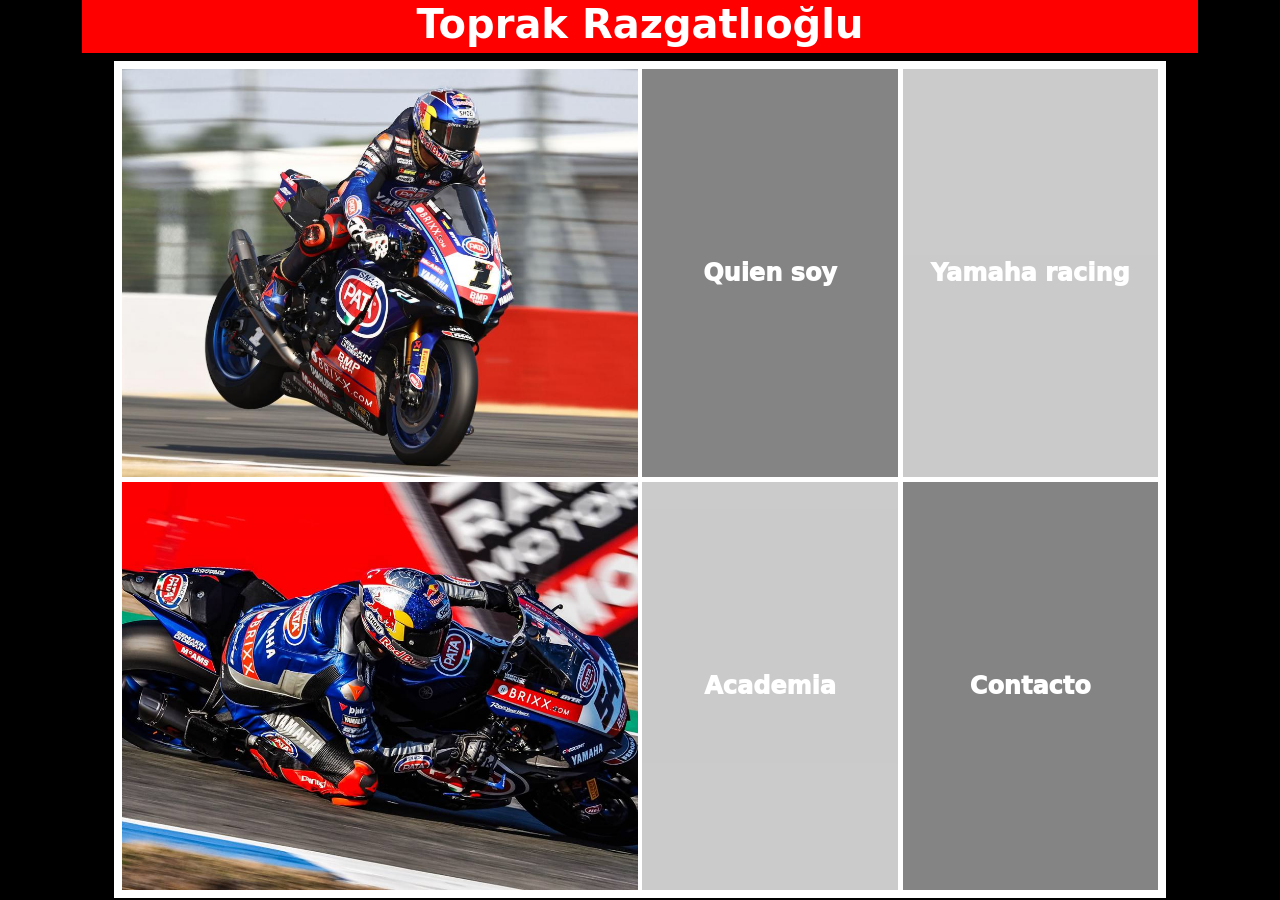
==== commit abe5df38: "EntregaFfinal" ====
--- a/index.html
+++ b/index.html
@@ -29,7 +29,7 @@
                         <img src="./imagenes/Toprak-Razgatlioglu-2.jpg" alt="Toprak en curva">
                     </div>
                     
-                    <a class="a-quiensoy" href="./pages/quiensoy.html">Quien Soy</a>
+                    <a class="a-quiensoy" href="./pages/quiensoy.html">Quien soy</a>
                 
                     <a class="a-racingteam" href="./pages/yamaha-racing.html">Yamaha racing</a>
                 
--- a/css/estilo.css
+++ b/css/estilo.css
@@ -12,7 +12,6 @@
 }
 
 body {
-  max-width: 900px;
   margin: auto;
   padding: auto;
   background-color: black;
@@ -20,15 +19,19 @@
 
 h1 {
   text-align: center;
-  color: black;
-  background-color: white;
+  color: white;
+  background-color: red;
   margin: 0 0 0.5rem 0;
   padding: 0 0 0.3rem 0;
+  font-weight: 800;
 }
 
 .principal {
   display: flex;
   flex-direction: column;
+  gap: 0.5rem;
+  background-color: white;
+  padding: 0.5rem 0.5rem 0.5rem 0.5rem;
 }
 .principal a {
   text-decoration: none;
@@ -36,54 +39,62 @@
 .principal .a-quiensoy {
   display: flex;
   justify-content: center;
-  background-color: rgb(41, 76, 250);
+  background-color: #515151;
   font-size: x-large;
   opacity: 70%;
-  color: black;
+  color: white;
   padding-block: 0.5rem;
   align-items: center;
+  font-weight: 1000;
 }
 .principal .a-racingteam {
   display: flex;
   justify-content: center;
-  background-color: rgb(248, 111, 3);
+  background-color: #b5b5b5;
   font-size: x-large;
   opacity: 70%;
-  color: black;
+  color: white;
   padding-block: 0.5rem;
   padding-right: 1rem;
   align-items: center;
+  font-weight: 1000;
 }
 .principal .a-academia {
   display: flex;
   justify-content: center;
   align-items: center;
-  background-color: rgb(255, 164, 27);
+  background-color: #b5b5b5;
   font-size: x-large;
   opacity: 70%;
-  color: black;
+  color: white;
   padding-block: 0.5rem;
   align-items: center;
+  font-weight: 1000;
 }
 .principal .a-contacto {
   display: flex;
   justify-content: center;
   align-items: center;
-  background-color: rgb(255, 246, 244);
+  background-color: #515151;
   font-size: x-large;
   opacity: 70%;
-  color: black;
+  color: white;
   padding-block: 0.5rem;
   align-items: center;
-}
-
-@media screen and (min-width: 570px) {
+  font-weight: 1000;
+}
+
+@media screen and (min-width: 613px) {
+  main {
+    margin-inline: 1rem;
+  }
   .principal {
     display: grid;
     grid-template-columns: 1fr 1fr;
     grid-template-areas: "div-toprak0 div-toprak" "div-superbikes div-racingteam" "div-academia div-contacto";
     margin-top: 0.5rem;
     min-height: 93vh;
+    gap: 1.4rem;
   }
   .principal .a-quiensoy {
     padding-block: 6rem;
@@ -99,11 +110,15 @@
   }
 }
 @media screen and (min-width: 1000px) {
+  main {
+    margin-inline: 2rem;
+  }
   .principal {
     display: grid;
     grid-template-columns: 1fr 1fr 1fr 1fr;
     grid-template-areas: "div-toprak0 div-toprak0 div-superbikes div-racingteam" "div-toprak div-toprak div-preparaciones div-contacto";
     min-height: 93vh;
+    gap: 0.3rem;
   }
   .principal .div-toprak0 {
     grid-column-start: 1;
@@ -132,21 +147,42 @@
     padding-block: 6rem;
   }
   .principal .a-quiensoy:hover {
-    transition: background-color 0.5s;
-    margin: 0.5rem 0.9rem 0.9rem 0.9rem;
+    transition: background-color 0s;
+    border-radius: 0rem;
+    border-color: white;
+    background-color: rgb(122, 4, 4);
+    color: white;
+    font-style: italic;
+    font-weight: 800;
+    font-size: xx-large;
   }
   .principal .a-racingteam:hover {
-    transition: background-color 0.5s;
-    margin: 0.5rem 0.9rem 0.9rem 0.9rem;
-    padding-left: 0rem;
+    transition: background-color 0s;
+    background-color: rgb(122, 4, 4);
+    color: white;
+    font-style: italic;
+    font-weight: 800;
+    font-size: xx-large;
   }
   .principal .a-academia:hover {
-    transition: background-color 0.5s;
-    margin: 0.9rem 0.9rem 0.9rem 0.9rem;
+    transition: background-color 0s;
+    border-radius: 0rem;
+    border-color: white;
+    background-color: rgb(122, 4, 4);
+    color: white;
+    font-style: italic;
+    font-weight: 800;
+    font-size: xx-large;
   }
   .principal .a-contacto:hover {
-    transition: background-color 0.5s;
-    margin: 0.9rem 0.9rem 0.9rem 0.9rem;
+    transition: background-color 0s;
+    border-radius: 0rem;
+    border-color: white;
+    background-color: rgb(122, 4, 4);
+    color: white;
+    font-style: italic;
+    font-weight: 800;
+    font-size: xx-large;
   }
 }
 .navbar {
@@ -155,7 +191,7 @@
 }
 .navbar .toprak-title:hover {
   background-color: rgb(255, 255, 255);
-  transform: scale(1.35) rotate(0deg);
+  transform: scale(1.6) rotate(0deg);
   color: #000;
 }
 .navbar .a-inicio:hover {
@@ -170,7 +206,7 @@
 .navbar .a-contactoo:hover {
   transform: scale(1.6) rotate(5deg);
 }
-@media screen and (min-width: 570px) {
+@media screen and (min-width: 613px) {
   .navbar .navbar {
     display: flex;
   }
@@ -180,7 +216,7 @@
   display: flex;
   justify-content: space-between;
 }
-@media screen and (min-width: 570px) {
+@media screen and (min-width: 613px) {
   .navbar .menu-mobil-superbikes {
     display: none;
   }
@@ -191,7 +227,7 @@
   text-decoration: none;
   color: white;
   font-size: xx-large;
-  padding-left: 1rem;
+  padding-inline: 0rem;
   margin-left: 1rem;
 }
 
@@ -212,11 +248,12 @@
 .h2 {
   display: flex;
   justify-content: center;
-  background-color: white;
   text-align: center;
-  color: black;
+  color: white;
   margin: 1rem 1rem 0.5rem 1rem;
   padding: 0 0 0.3rem 0;
+  font-style: bold;
+  font-weight: 900;
 }
 
 .p-quiensoy {
@@ -228,7 +265,7 @@
 .menu-desktop-superbikes {
   display: none;
 }
-@media screen and (min-width: 570px) {
+@media screen and (min-width: 613px) {
   .menu-desktop-superbikes {
     display: flex;
     flex: 1;
@@ -237,121 +274,295 @@
     flex: 1;
     align-content: center;
     align-items: center;
-    margin-right: 2rem;
+    margin-right: 0.4rem;
   }
   .menu-desktop-superbikes > * {
     list-style-type: none;
     text-decoration: none;
+    color: white;
+    padding-inline: 0rem;
+    font-style: italic;
+    font-weight: 900;
+    margin-left: 0.3rem;
+  }
+  .menu-desktop-superbikes .toprak-title {
     color: black;
     background-color: white;
-    padding-inline: 0.1rem;
-  }
-  .menu-desktop-superbikes .toprak-title {
-    color: white;
-    background-color: transparent;
-  }
-}
-
-.div_quiensoy_letras > h2 {
-  display: flex;
-}
-
-.quien_soy_img2 {
+    margin: 0 0 0 0.5rem;
+    padding: 0rem 0.2rem 0rem 0.6rem;
+    font-size: x-large;
+    transform: scale(1.45);
+  }
+}
+
+.main_quiensoy {
+  position: relative;
+}
+@media screen and (min-width: 613px) {
+  .main_quiensoy {
+    max-width: 130vh;
+    gap: 2rem;
+    display: grid;
+    grid-template-columns: 1fr 1fr;
+    grid-template-rows: 1fr 1fr 1fr 1fr;
+    grid-template-areas: "div-pr div_quiensoy_letras" "div-pr div_quiensoy_letras" "div_quiensoy_letras2 div-pr1 " "div_quiensoy_letras2 div-pr1";
+  }
+}
+.main_quiensoy .div_quiensoy_letras > h2 {
+  display: flex;
+  font-size: xx-large;
+}
+.main_quiensoy .quien_soy_img2 {
   display: none;
 }
-
-.div-pr {
+.main_quiensoy .div-pr {
+  display: flex;
+  justify-content: center;
+  flex: 1;
   margin: 1rem 1rem 1rem 1rem;
 }
-@media screen and (min-width: 570px) {
-  .div-pr {
+@media screen and (min-width: 613px) {
+  .main_quiensoy .div-pr {
     margin: 0.25rem 0 0 0;
     display: flex;
   }
-  .div-pr .quien_soy_img1 {
-    display: flex;
-    width: 50%;
+  .main_quiensoy .div-pr .quien_soy_img1 {
+    display: flex;
+    width: 100%;
     align-items: center;
     align-content: center;
     padding: 0.5rem 0 0 0.5rem;
   }
-  .div-pr .quien_soy_img {
-    display: flex;
-    width: 50%;
+  .main_quiensoy .div-pr .quien_soy_img {
+    display: flex;
+    width: 100%;
     align-items: center;
     align-content: center;
     padding: 0.5rem 0 0 0.5rem;
   }
 }
-
-.div-pr1 {
+.main_quiensoy .div-pr1 {
+  display: flex;
+  justify-content: center;
+  flex: 1;
   margin: 1rem 1rem 1rem 1rem;
 }
-@media screen and (min-width: 570px) {
-  .div-pr1 {
+@media screen and (min-width: 613px) {
+  .main_quiensoy .div-pr1 {
     margin: 0.25rem 0 0 0;
     display: flex;
-    align-items: end;
-    align-content: end;
-    justify-content: end;
-  }
-  .div-pr1 .quien_soy_img11 {
-    display: flex;
-    width: 50%;
+  }
+  .main_quiensoy .div-pr1 .quien_soy_img11 {
+    display: flex;
+    width: 100%;
     align-items: flex-end;
     align-content: flex-end;
     padding: 0.5rem 0 0 0.5rem;
-    justify-content: right;
-  }
-  .div-pr1 .quien_soy_img00 {
-    display: flex;
-    width: 50%;
+    justify-content: center;
+  }
+  .main_quiensoy .div-pr1 .quien_soy_img00 {
+    display: flex;
+    width: 100%;
     align-items: flex-end;
     align-content: end;
     padding: 0.5rem 0 0 0.5rem;
   }
 }
-
-@media screen and (min-width: 570px) {
-  .div_quiensoy_letras {
+@media screen and (min-width: 613px) {
+  .main_quiensoy .div_quiensoy_letras {
     display: flex;
     flex-direction: column;
-    align-items: end;
+    justify-content: center;
+    align-items: center;
     flex: 1;
     margin-right: 0rem;
   }
-  .div_quiensoy_letras .h2 {
-    display: flex;
-    margin-right: 5rem;
-  }
-  .div_quiensoy_letras .p-quiensoy {
+  .main_quiensoy .div_quiensoy_letras .h2 {
+    display: flex;
+  }
+  .main_quiensoy .div_quiensoy_letras .p-quiensoy {
     display: flex;
     text-align: center;
     max-width: 16.5rem;
-    color: #000;
-    background-color: white;
-  }
-}
-@media screen and (min-width: 570px) {
-  .div_quiensoy_letras2 {
+    color: white;
+    font-size: larger;
+  }
+}
+@media screen and (min-width: 613px) {
+  .main_quiensoy .div_quiensoy_letras2 {
     display: flex;
     flex-direction: column;
-    align-items: start;
+    align-items: center;
+    align-content: center;
+    justify-content: center;
     flex: 1;
     margin-right: 0rem;
   }
-  .div_quiensoy_letras2 .h2 {
-    display: flex;
-    margin-left: 3.1rem;
-  }
-  .div_quiensoy_letras2 .p-quiensoy {
+  .main_quiensoy .div_quiensoy_letras2 .h2 {
+    display: flex;
+    justify-content: center;
+  }
+  .main_quiensoy .div_quiensoy_letras2 .p-quiensoy {
     display: flex;
     text-align: center;
     max-width: 16.5rem;
-    color: #000;
+    color: white;
+    justify-content: center;
+    font-size: larger;
+  }
+}
+
+.div_quiensoy_letras > h2 {
+  display: flex;
+  font-size: xx-large;
+}
+
+.quien_soy_img2 {
+  display: none;
+}
+
+.div-pr {
+  display: flex;
+  justify-content: center;
+  flex: 1;
+  margin: 1rem 1rem 1rem 1rem;
+}
+@media screen and (min-width: 613px) {
+  .div-pr {
+    margin: 0.25rem 0 0 0;
+    display: flex;
+  }
+  .div-pr .quien_soy_img1 {
+    display: flex;
+    width: 100%;
+    align-items: center;
+    align-content: center;
+    padding: 0.5rem 0 0 0.5rem;
+  }
+  .div-pr .quien_soy_img {
+    display: flex;
+    width: 100%;
+    align-items: center;
+    align-content: center;
+    padding: 0.5rem 0 0 0.5rem;
+  }
+}
+
+.div-pr1 {
+  margin: 1rem 1rem 1rem 1rem;
+}
+@media screen and (min-width: 613px) {
+  .div-pr1 {
+    margin: 0.25rem 0 0 0;
+    display: flex;
+    align-items: end;
+    align-content: end;
+    justify-content: center;
+  }
+  .div-pr1 .quien_soy_img11 {
+    display: flex;
+    width: 100%;
+    align-items: flex-end;
+    align-content: flex-end;
+    padding: 0.5rem 0 0 0.5rem;
+    justify-content: center;
+  }
+  .div-pr1 .quien_soy_img00 {
+    display: flex;
+    width: 100%;
+    align-items: flex-end;
+    align-content: end;
+    padding: 0.5rem 0 0 0.5rem;
+  }
+}
+
+@media screen and (min-width: 613px) {
+  .div_quiensoy_letras {
+    display: flex;
+    flex-direction: column;
+    justify-content: center;
+    align-items: center;
+    flex: 1;
+    margin-right: 0rem;
+  }
+  .div_quiensoy_letras .h2 {
+    display: flex;
+  }
+  .div_quiensoy_letras .p-quiensoy {
+    display: flex;
+    text-align: center;
+    max-width: 16.5rem;
+    color: white;
+    font-size: larger;
+  }
+}
+@media screen and (min-width: 613px) {
+  .div_quiensoy_letras2 {
+    display: flex;
+    flex-direction: column;
+    align-items: center;
+    align-content: center;
+    justify-content: center;
+    flex: 1;
+    margin-right: 0rem;
+  }
+  .div_quiensoy_letras2 .h2 {
+    display: flex;
+    justify-content: center;
+  }
+  .div_quiensoy_letras2 .p-quiensoy {
+    display: flex;
+    text-align: center;
+    max-width: 16.5rem;
+    color: white;
+    justify-content: center;
+    font-size: larger;
+  }
+}
+.pie-pagina {
+  display: flex;
+  flex-direction: column;
+  flex: 1;
+  width: 100%;
+}
+@media screen and (min-width: 613px) {
+  .pie-pagina {
     background-color: white;
-  }
-}
+    flex-direction: row;
+    margin: 0 0rem 0rem 0rem;
+    padding: 1rem 1.5rem 0rem 1rem;
+    justify-content: space-between;
+  }
+}
+.pie-pagina .uno {
+  display: flex;
+  justify-content: center;
+  align-items: center;
+  align-content: center;
+  padding: 1rem 1rem 1rem 1rem;
+}
+.pie-pagina .uno .imgfooter {
+  max-width: 5rem;
+}
+.pie-pagina .dos {
+  display: flex;
+  flex-direction: column;
+  justify-content: center;
+}
+@media screen and (min-width: 613px) {
+  .pie-pagina .dos {
+    padding: 0 1rem 1rem 2rem;
+  }
+  .pie-pagina .dos .h2-pie {
+    justify-content: center;
+    align-items: center;
+    align-content: center;
+  }
+}
+.pie-pagina .tres {
+  padding-right: 0rem;
+}
+
 .toprak-title:hover {
   background-color: rgb(255, 255, 255);
   transform: scale(1.35) rotate(0deg);
@@ -374,14 +585,21 @@
   transform: scale(1.6) rotate(5deg);
 }
 
-.yamaha_racing {
+.main_yamaha {
+  max-width: 130vh;
+}
+@media screen and (min-width: 613px) {
+  .main_yamaha {
+    margin-bottom: 15rem;
+  }
+}
+.main_yamaha .yamaha_racing {
   background-color: black;
   color: white;
   margin-top: 1rem;
   padding: 1rem;
 }
-
-.img-yamaharacing {
+.main_yamaha .img-yamaharacing {
   margin-left: 1rem;
   max-width: 90%;
   display: flex;
@@ -389,8 +607,7 @@
   align-items: center;
   align-content: center;
 }
-
-.p-yamaha {
+.main_yamaha .p-yamaha {
   color: white;
   padding: 0.5rem;
 }
@@ -417,7 +634,18 @@
   transform: scale(1.6) rotate(5deg);
 }
 
-.div-h1 {
+.main_academia {
+  max-width: 130vh;
+}
+@media screen and (min-width: 613px) {
+  .main_academia {
+    margin-bottom: 15rem;
+  }
+}
+.main_academia .h1-academia {
+  background-color: transparent;
+}
+.main_academia .div-h1 {
   display: flex;
   justify-content: center;
   align-items: stretch;
@@ -426,60 +654,59 @@
   text-decoration-line: none;
   font-size: 1.7rem;
 }
-.div-h1 .div-h1 > h1 {
+.main_academia .div-h1 .div-h1 > h1 {
   padding-inline: 1rem;
 }
-
-.tarjetitas {
+.main_academia .tarjetitas {
   display: flex;
   flex-direction: column;
   margin-inline: 0rem;
 }
-@media screen and (min-width: 570px) {
-  .tarjetitas {
+@media screen and (min-width: 613px) {
+  .main_academia .tarjetitas {
     display: flex;
     flex-direction: row;
     padding-inline: 1rem;
   }
 }
-.tarjetitas .tarjetita1 {
+.main_academia .tarjetitas .tarjetita1 {
   background-color: #999;
   margin: 1rem 1rem;
   flex: 1;
-  max-width: 30rem;
-}
-@media screen and (min-width: 570px) {
-  .tarjetitas .tarjetita1 {
+  max-width: 40rem;
+}
+@media screen and (min-width: 613px) {
+  .main_academia .tarjetitas .tarjetita1 {
     background-color: #999;
-    margin: 1rem 1rem;
+    margin: 1rem 1.3rem;
     flex: 1;
   }
 }
-.tarjetitas .tarjetita1 .h2_academia {
+.main_academia .tarjetitas .tarjetita1 .h2_academia {
   display: inline;
   padding: 0.1rem 0.1rem 0.1rem 0.1rem;
   color: white;
   background-color: red;
 }
-@media screen and (min-width: 570px) {
-  .tarjetitas .tarjetita1 .h2_academia {
+@media screen and (min-width: 613px) {
+  .main_academia .tarjetitas .tarjetita1 .h2_academia {
     display: inline;
     padding: 0.1rem 0.1rem 0.1rem 0.1rem;
     color: white;
     background-color: red;
   }
 }
-.tarjetitas .tarjetita1 .p_academia {
+.main_academia .tarjetitas .tarjetita1 .p_academia {
   color: white;
   margin: 0.5rem 0.5rem 0.5rem 0.5rem;
 }
-@media screen and (min-width: 570px) {
-  .tarjetitas .tarjetita1 .p_academia {
+@media screen and (min-width: 613px) {
+  .main_academia .tarjetitas .tarjetita1 .p_academia {
     color: white;
     margin: 0.5rem 0.5rem 0.5rem 0.5rem;
   }
 }
-.tarjetitas .tarjetita1 .p_academia .a_academia {
+.main_academia .tarjetitas .tarjetita1 .p_academia .a_academia {
   text-decoration: none;
   list-style-type: none;
   color: white;
@@ -487,8 +714,8 @@
   font-size: larger;
   border-radius: 0.1rem;
 }
-@media screen and (min-width: 570px) {
-  .tarjetitas .tarjetita1 .p_academia .a_academia {
+@media screen and (min-width: 613px) {
+  .main_academia .tarjetitas .tarjetita1 .p_academia .a_academia {
     text-decoration: none;
     list-style-type: none;
     color: white;
@@ -497,46 +724,44 @@
     border-radius: 0.1rem;
   }
 }
-
-.tarjetita1:hover {
+.main_academia .tarjetita1:hover {
   transform: scale(1.14);
 }
-
-.div-final {
+.main_academia .div-final {
   display: flex;
   flex-direction: column;
 }
-.div-final .img-academia {
+.main_academia .div-final .img-academia {
   width: 99%;
   margin-inline: 1rem;
   justify-content: center;
   align-items: center;
   align-content: center;
 }
-@media screen and (min-width: 570px) {
-  .div-final .img-academia {
+@media screen and (min-width: 613px) {
+  .main_academia .div-final .img-academia {
     width: 95%;
     margin-inline: 1rem;
   }
 }
-.div-final .inscribirse {
+.main_academia .div-final .inscribirse {
   display: flex;
   background-color: red;
   max-width: 10rem;
   justify-content: center;
   align-content: center;
   align-items: center;
-  max-width: 50rem;
+  max-width: 25rem;
   font-size: x-large;
   margin: 0.5rem 1rem 0.5rem 1rem;
   text-decoration: none;
   color: black;
 }
-@media screen and (min-width: 570px) {
-  .div-final .inscribirse {
+@media screen and (min-width: 613px) {
+  .main_academia .div-final .inscribirse {
     display: flex;
     background-color: red;
-    max-width: 100rem;
+    max-width: 40rem;
     justify-content: center;
     align-content: center;
     align-items: center;
@@ -545,9 +770,9 @@
     padding-bottom: 0.3rem;
   }
 }
-.div-final .inscribirse:hover {
+.main_academia .div-final .inscribirse:hover {
   background-color: rgb(182, 13, 13);
-  transform: scale(1) rotate(0.5deg);
+  transform: scale(1.15);
 }
 
 .toprak-title:hover {
@@ -573,9 +798,15 @@
 }
 
 .main_contact {
-  background-image: url("../imagenes/imagesss.jpeg");
+  background-image: url("../imagenes/posiblebackground.jpeg");
   background-position: center;
-  background-attachment: fixed;
+  background-attachment: cover;
+  margin: 1rem;
+}
+@media screen and (min-width: 613px) {
+  .main_contact {
+    margin-bottom: 15rem;
+  }
 }
 .main_contact .contacto {
   display: flex;
@@ -586,7 +817,7 @@
   text-decoration-line: none;
   font-size: 1.7rem;
 }
-@media screen and (min-width: 570px) {
+@media screen and (min-width: 613px) {
   .main_contact .contacto {
     display: flex;
     justify-content: center;
@@ -598,9 +829,10 @@
   }
 }
 .main_contact .contacto .h1-contacto {
+  background-color: transparent;
   margin: 1rem 0 1rem 0;
 }
-@media screen and (min-width: 570px) {
+@media screen and (min-width: 613px) {
   .main_contact .contacto .h1-contacto {
     margin: 1rem 0 1rem 0;
   }
@@ -612,7 +844,7 @@
   border: 1px solid #ccc;
   border-radius: 1em;
 }
-@media screen and (min-width: 570px) {
+@media screen and (min-width: 613px) {
   .main_contact form {
     margin: 0 auto;
     width: 400px;
@@ -626,7 +858,7 @@
   padding: 0;
   margin: 0;
 }
-@media screen and (min-width: 570px) {
+@media screen and (min-width: 613px) {
   .main_contact form ul {
     list-style: none;
     padding: 0;
@@ -637,7 +869,7 @@
   padding-left: 90px;
   margin-left: 0.5em;
 }
-@media screen and (min-width: 570px) {
+@media screen and (min-width: 613px) {
   .main_contact form ul .button {
     padding-left: 90px;
   }
@@ -647,7 +879,7 @@
   margin: 0.3rem 1rem 1rem 0rem;
   font-size: large;
 }
-@media screen and (min-width: 570px) {
+@media screen and (min-width: 613px) {
   .main_contact form ul .boton-enviar {
     display: flex;
     margin: 0.3rem 1rem 1rem 0rem;
@@ -658,7 +890,7 @@
 .main_contact form ul form li + li {
   margin-top: 1em;
 }
-@media screen and (min-width: 570px) {
+@media screen and (min-width: 613px) {
   .main_contact form ul form li + li {
     margin-top: 1em;
   }
@@ -668,8 +900,9 @@
   width: 90px;
   text-align: left;
   color: white;
-}
-@media screen and (min-width: 570px) {
+  background-color: #7c7c7e;
+}
+@media screen and (min-width: 613px) {
   .main_contact form ul label {
     color: white;
     display: inline-block;
@@ -683,12 +916,12 @@
   box-sizing: border-box;
   border: 1px solid #999;
 }
-@media screen and (min-width: 570px) {
+@media screen and (min-width: 613px) {
   .main_contact form ul input, .main_contact form ul textarea {
     border-color: #000;
   }
 }
-@media screen and (min-width: 570px) {
+@media screen and (min-width: 613px) {
   .main_contact form ul input, .main_contact form ul textarea {
     font: 1em sans-serif;
     width: 320px;
@@ -700,7 +933,7 @@
   vertical-align: top;
   height: 6em;
 }
-@media screen and (min-width: 570px) {
+@media screen and (min-width: 613px) {
   .main_contact form ul textarea {
     vertical-align: top;
     height: 9em;
